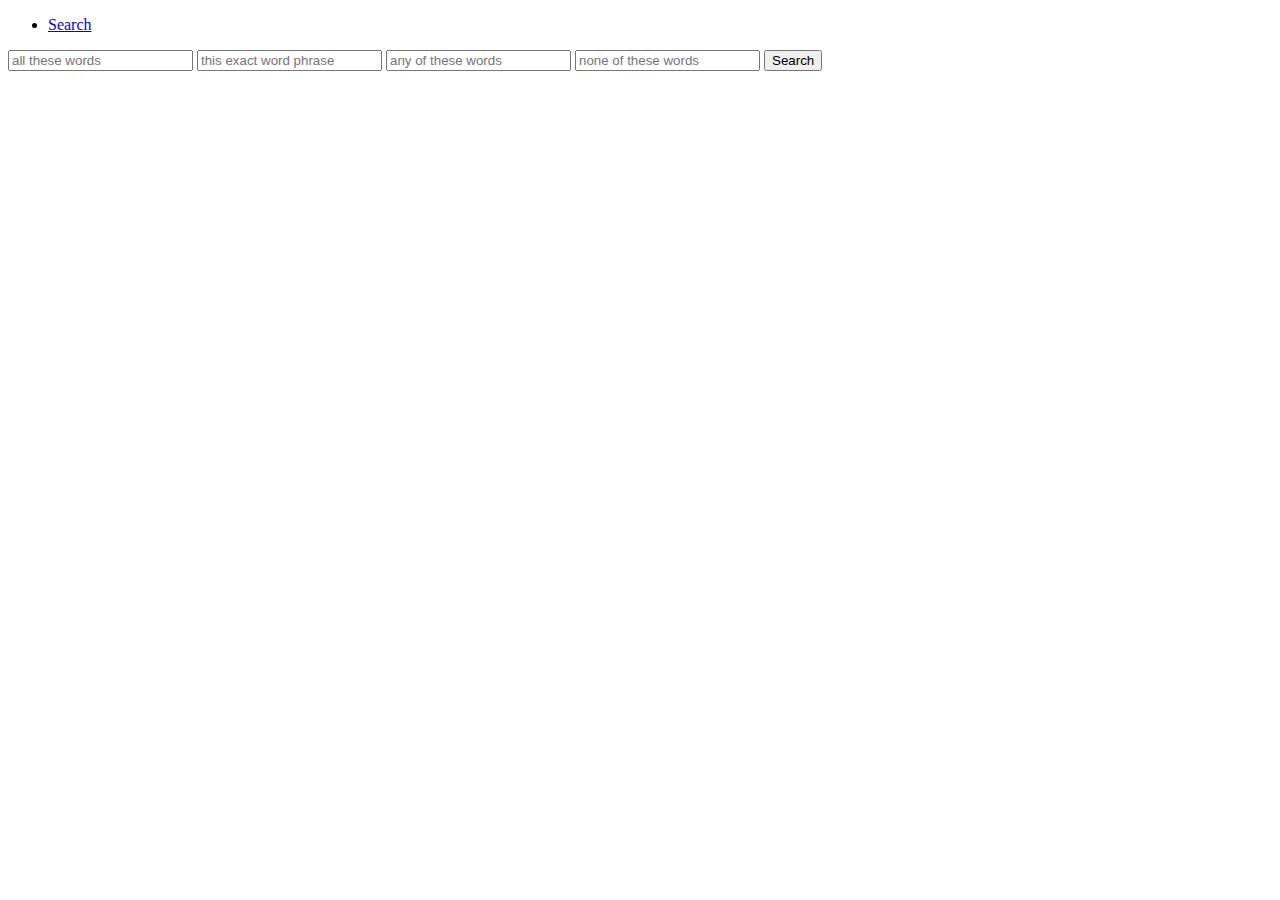
==== search/advanced_search.html @ 4056588e "First three pages developed in draft" ====
<!DOCTYPE html>
<html lang="en">
    <head>
<!--        <link rel="stylesheet" href="google_clone.css"> Commented out while working on functionality-->
        <title>Advanced Search</title>
    </head>
    <body>
        <header>
            <ul id="nav_banner">
                <li> <a href="index.html">Search</a></li>
            </ul>
        </header>
        <form action="https://google.com/search">
            <input type="text" name= "as_q" placeholder="all these words">
            <input type="text" name= "as_epq" placeholder="this exact word phrase">
            <input type="text" name= "as_oq" placeholder="any of these words">
            <input type="text" name= "as_eq" placeholder="none of these words">
            <input type="submit" value="Search">
        </form>
    </body>
</html>
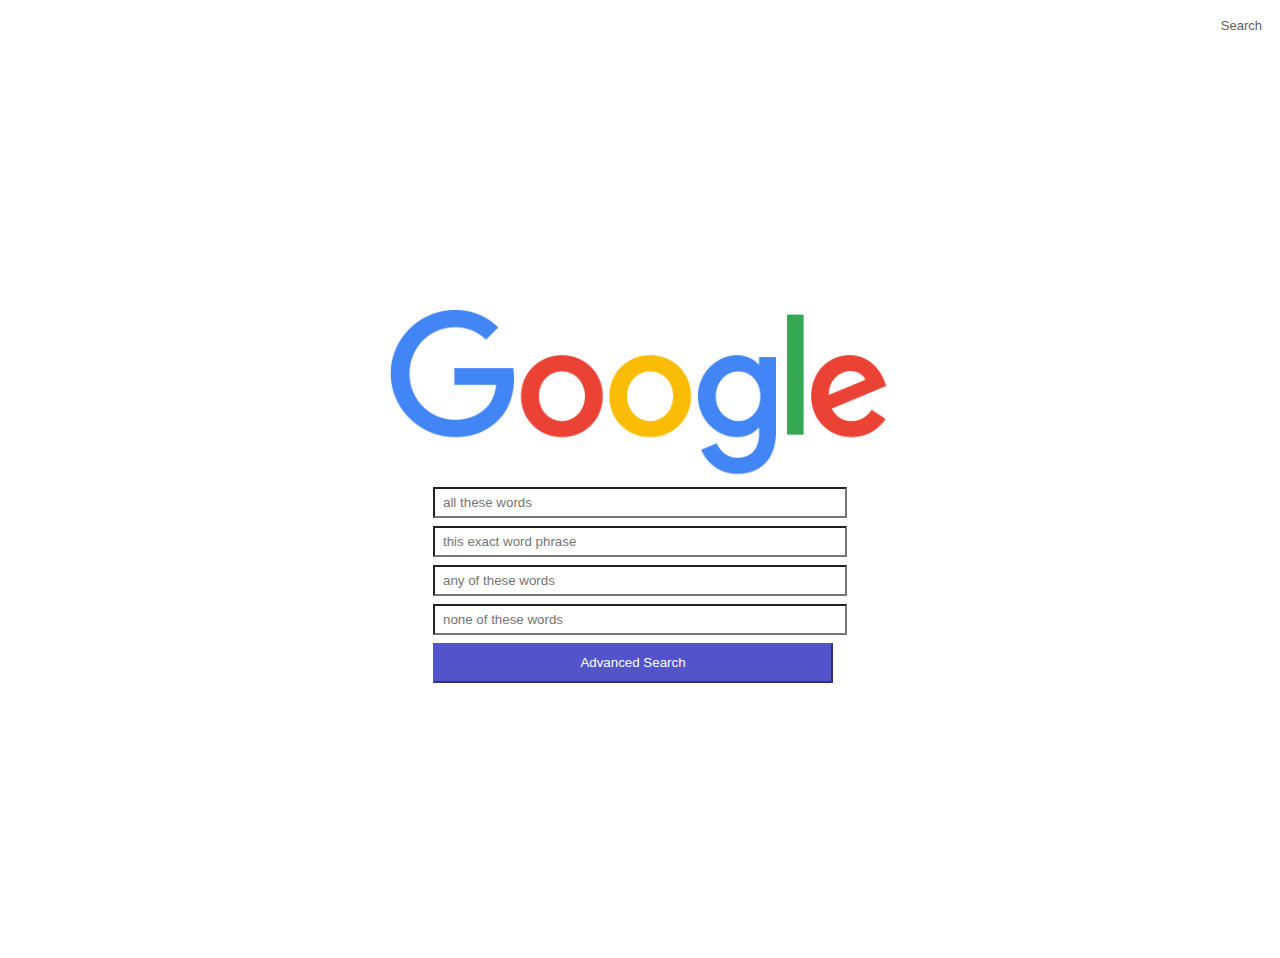
==== commit cb073862: "FInalized CS50 Project 1" ====
--- a/search/advanced_search.html
+++ b/search/advanced_search.html
@@ -1,21 +1,24 @@
 <!DOCTYPE html>
 <html lang="en">
     <head>
-<!--        <link rel="stylesheet" href="google_clone.css"> Commented out while working on functionality-->
+        <link rel="stylesheet" href="css/google_clone.css"> 
         <title>Advanced Search</title>
     </head>
     <body>
-        <header>
+        <div id="header">
             <ul id="nav_banner">
                 <li> <a href="index.html">Search</a></li>
             </ul>
-        </header>
-        <form action="https://google.com/search">
-            <input type="text" name= "as_q" placeholder="all these words">
-            <input type="text" name= "as_epq" placeholder="this exact word phrase">
-            <input type="text" name= "as_oq" placeholder="any of these words">
-            <input type="text" name= "as_eq" placeholder="none of these words">
-            <input type="submit" value="Search">
-        </form>
+        </div>
+        <div id="container">
+            <img src="artifacts/google_logo.png">
+            <form action="https://google.com/search" id="advanced_form">
+                <input type="text" name= "as_q" placeholder="all these words">
+                <input type="text" name= "as_epq" placeholder="this exact word phrase">
+                <input type="text" name= "as_oq" placeholder="any of these words">
+                <input type="text" name= "as_eq" placeholder="none of these words">
+                <input type="submit" value="Advanced Search" id="advanced_submit_button">
+            </form>
+        </div>
     </body>
 </html>
--- a/search/css/google_clone.css
+++ b/search/css/google_clone.css
@@ -0,0 +1,60 @@
+#header #nav_banner {
+  list-style-type: none;
+  display: flex;
+  flex-direction: row;
+  justify-content: flex-end;
+}
+#header #nav_banner a {
+  text-decoration-line: none;
+  text-align: right;
+  color: #606061;
+  margin: 10px;
+  font-family: Arial, Helvetica, sans-serif;
+  font-size: 13px;
+}
+
+#container {
+  height: 100vh;
+  display: flex;
+  justify-content: center;
+  align-items: center;
+  flex-direction: column;
+  text-align: center;
+  font-family: Arial, Helvetica, sans-serif;
+}
+#container img {
+  width: 500px;
+}
+#container form > input {
+  width: 400px;
+  height: 25px;
+  border-radius: 15px;
+  margin: 8px;
+  padding-left: 8px;
+}
+#container #search_buttons > input {
+  padding: 10px;
+  border: none;
+  background-color: #f0f0f0;
+  margin-left: 10px;
+  margin-right: 10px;
+}
+#container #advanced_form > input {
+  display: flex;
+  flex-direction: column;
+  width: 400px;
+  height: 25px;
+  margin: 8px;
+  padding-left: 8px;
+  border-radius: 0px;
+}
+#container #advanced_form > #advanced_submit_button {
+  background-color: #5353ca;
+  border-color: #5353ca;
+  padding: 10px;
+  color: white;
+  height: 40px;
+  width: 400px;
+}
+
+/*# sourceMappingURL=google_clone.css.map */
